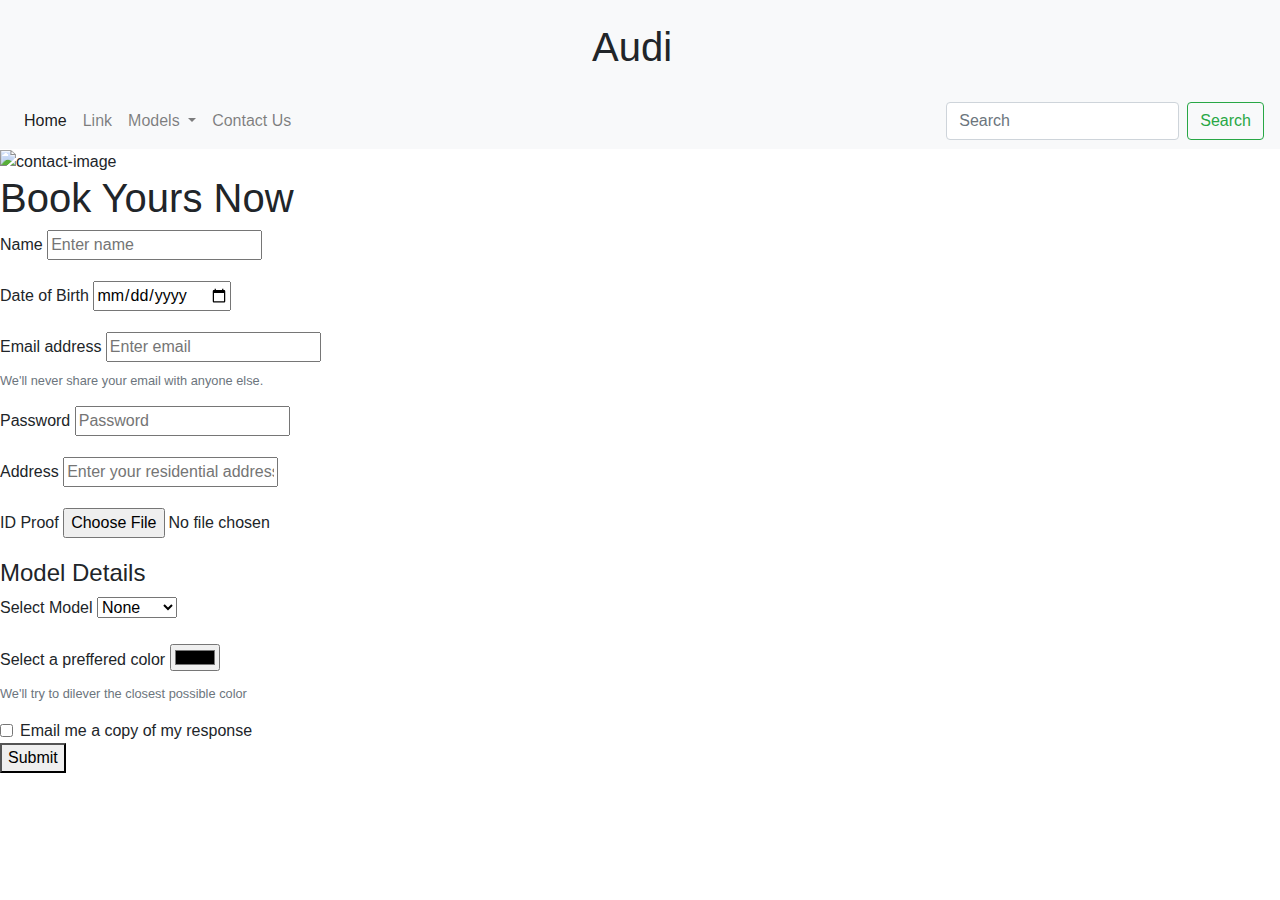
==== contact.html @ 76ea247b "Create contact.html" ====
<!DOCTYPE html>
<html lang="en">
  <head>
    <meta charset="UTF-8" />
    <meta http-equiv="X-UA-Compatible" content="IE=edge" />
    <meta name="viewport" content="width=device-width, initial-scale=1.0" />
    <title>Contact Page</title>

    <!-- Code to import bootstrap from CDN-->
    <link
      rel="stylesheet"
      href="https://maxcdn.bootstrapcdn.com/bootstrap/4.0.0/css/bootstrap.min.css"
      integrity="sha384-Gn5384xqQ1aoWXA+058RXPxPg6fy4IWvTNh0E263XmFcJlSAwiGgFAW/dAiS6JXm"
      crossorigin="anonymous"
    />

    <!-- importing our css file -->
    <link rel="stylesheet" href="styles.css" />
  </head>
  <body>
    <!-- Making a header for our contact page -->
    <header class="contact_header">
      <!-- Making a Company Header -->
      <nav class="navbar navbar-dark bg-light" role="navigation">
        <div class="navbar-header">
          <a class="navbar-brand"><h1>Audi</h1></a>
        </div>
      </nav>

      <!-- bootstrap navbar -->
      <nav class="navbar navbar-expand-lg navbar-light bg-light">
        <div class="collapse navbar-collapse" id="navbarSupportedContent">
          <ul class="navbar-nav mr-auto">
            <li class="nav-item active">
              <a class="nav-link" href="index.html"
                >Home <span class="sr-only">(current)</span></a
              >
            </li>

            <li class="nav-item">
              <a class="nav-link" href="#">Link</a>
            </li>

            <li class="nav-item dropdown">
              <a
                class="nav-link dropdown-toggle"
                href="#"
                id="navbarDropdown"
                role="button"
                data-toggle="dropdown"
                aria-haspopup="true"
                aria-expanded="false"
              >
                Models
              </a>
              <div class="dropdown-menu" aria-labelledby="navbarDropdown">
                <a class="dropdown-item" href="aSeries.html">A-Series</a>
                <a class="dropdown-item" href="qSeries.html">Q-Series</a>
                <a class="dropdown-item" href="sSeries.html">S-Series</a>
              </div>
            </li>

            <li class="nav-item">
              <a class="nav-link" href="contact.html">Contact Us</a>
            </li>
          </ul>
          <form class="form-inline my-2 my-lg-0">
            <input
              class="form-control mr-sm-2"
              type="search"
              placeholder="Search"
              aria-label="Search"
            />
            <button class="btn btn-outline-success my-2 my-sm-0" type="submit">
              Search
            </button>
          </form>
        </div>
      </nav>

      <img
        src="images/ContactPageTopImage.webp"
        alt="contact-image"
        width="100%"
        height="100%"
      />
    </header>

    <!-- Content of the page -->
    <main>
      <h1 class="contact-main">Book Yours Now</h1>

      <!-- Now making a form for bookings -->
      <form class="contact-form">
        <div class="form-group">
          <label for="exampleInputEmail1">Name</label>
          <input
            type="text"
            class="form-styles"
            id="exampleInputEmail1"
            aria-describedby="emailHelp"
            placeholder="Enter name"
            required
          />
        </div>

        <div class="form-group">
            <label for="exampleInputEmail1">Date of Birth</label>
            <input
              type="date"
              class="form-styles"
              id="exampleInputEmail1"
              aria-describedby="emailHelp"
              placeholder=""
              required
            />
          </div>

          

        <div class="form-group">
          <label for="exampleInputEmail1">Email address</label>
          <input
            type="email"
            class="form-styles"
            id="exampleInputEmail1"
            aria-describedby="emailHelp"
            placeholder="Enter email"
            required
          />
          <small id="emailHelp" class="form-text text-muted"
            >We'll never share your email with anyone else.</small
          >
        </div>

        <div class="form-group">
          <label for="exampleInputPassword1">Password</label>
          <input
            type="password"
            class="form-styles"
            id="exampleInputPassword1"
            placeholder="Password"
            required
          />
        </div>

        <div class="form-group">
            <label for="exampleInputEmail1">Address</label>
            <input
              type="text"
              class="form-styles"
              id="exampleInputEmail1"
              aria-describedby="emailHelp"
              placeholder="Enter your residential address"
              required
            />
        </div>

        <div class="form-group">
            <label for="exampleInputEmail1">ID Proof</label>
            <input
              type="file"
              class="form-styles"
              id="exampleInputEmail1"
              aria-describedby="emailHelp"
              placeholder=""
              required
            />
          </div>

          <h4>Model Details</h4>
        
          <div class="form-group">
            <label for="exampleInputEmail1">Select Model</label>
            <select name="models" id="" class="model-select">
                <option value="">None</option>
                <option value="">Audi A4</option>
                <option value="">Audi Q8</option>
                <option value="">Audi S5</option>
            </select>
          </div>

          <div class="form-group">
            <label for="exampleInputEmail1">Select a preffered color</label>
            <input
              type="color"
              class="form-styles"
              id="exampleInputEmail1"
              aria-describedby="emailHelp"
              placeholder=""
              required
            />
            <small id="emailHelp" class="form-text text-muted"
            >We'll try to dilever the closest possible color</small
          >
          </div>

        <div class="form-check">
          <input type="checkbox" class="form-check-input" id="exampleCheck1" />
          <label class="form-check-label" for="exampleCheck1"
            >Email me a copy of my response</label
          >
        </div>
        <button type="submit" class="submit-button">Submit</button>
      </form>
    </main>

    <!-- Necessary Java Script files to support bootstrap -->
    <script
      src="https://code.jquery.com/jquery-3.2.1.slim.min.js"
      integrity="sha384-KJ3o2DKtIkvYIK3UENzmM7KCkRr/rE9/Qpg6aAZGJwFDMVNA/GpGFF93hXpG5KkN"
      crossorigin="anonymous"
    ></script>
    <script
      src="https://cdnjs.cloudflare.com/ajax/libs/popper.js/1.12.9/umd/popper.min.js"
      integrity="sha384-ApNbgh9B+Y1QKtv3Rn7W3mgPxhU9K/ScQsAP7hUibX39j7fakFPskvXusvfa0b4Q"
      crossorigin="anonymous"
    ></script>
    <script
      src="https://maxcdn.bootstrapcdn.com/bootstrap/4.0.0/js/bootstrap.min.js"
      integrity="sha384-JZR6Spejh4U02d8jOt6vLEHfe/JQGiRRSQQxSfFWpi1MquVdAyjUar5+76PVCmYl"
      crossorigin="anonymous"
    ></script>
  </body>
</html>
---- styles.css ----
.navbar-header {
  float: left;
  padding: 1px;
  text-align: center;
  width: 100%;
  font-size: 3rem;
  font-weight: 500;
}
.navbar-brand {
  float: none;
}
.container {
  position: relative;
  text-align: center;
  color: white;
  background-size: cover;
}

.top-right {
  padding-right: 3rem;
  position: absolute;
  top: 8px;
  right: 16px;
  font-weight: bold;
  font-size: 250%;
}

.top-left {
  padding-left: 3rem;
  position: absolute;
  top: 8px;
  left: 16px;
}

.bottom-right {
  padding-right: 3rem;
  font-size: 150%;
  position: absolute;
  bottom: 8px;
  right: 16px;
}

.bottom-left {
  padding-left: 3rem;
  position: absolute;
  bottom: 8px;
  left: 16px;
  font-weight: bold;
  font-size: 250%;
}

.bottom-left2 {
  padding-left: 3rem;
  position: absolute;
  bottom: 8px;
  left: 16px;
  font-weight: bold;
  font-size: 150%;
  text-align: left;
}

.descriptionA4 {
  padding: 5rem;
  text-align: center;
  font-size: larger;
}

.descriptionS5 {
  padding: 5rem;
  text-align: center;
  font-size: larger;
}

.S5-description {
  padding: 5rem;
  text-align: center;
}

.Q8-description {
  padding: 5rem;
  text-align: center;
}

.Contents {
  padding: 5rem;
}

.footer{
    padding: 3rem;
}
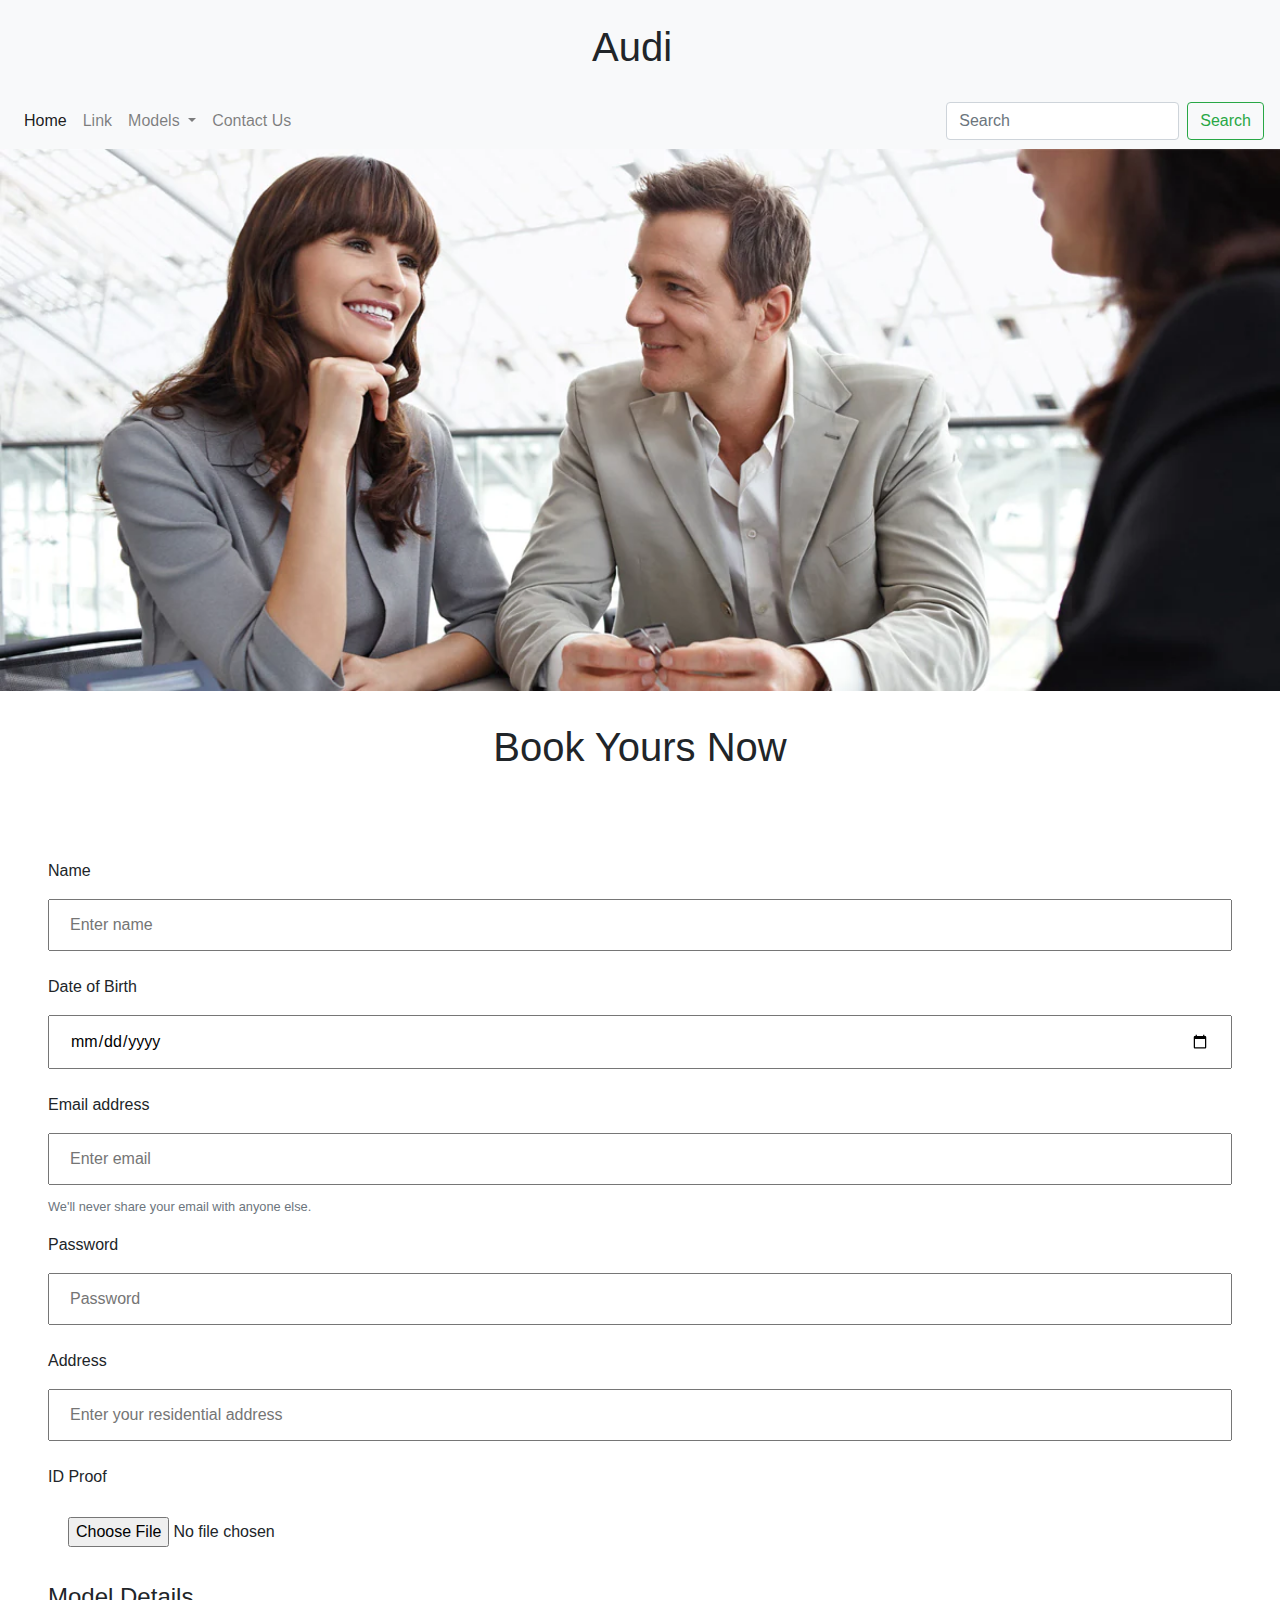
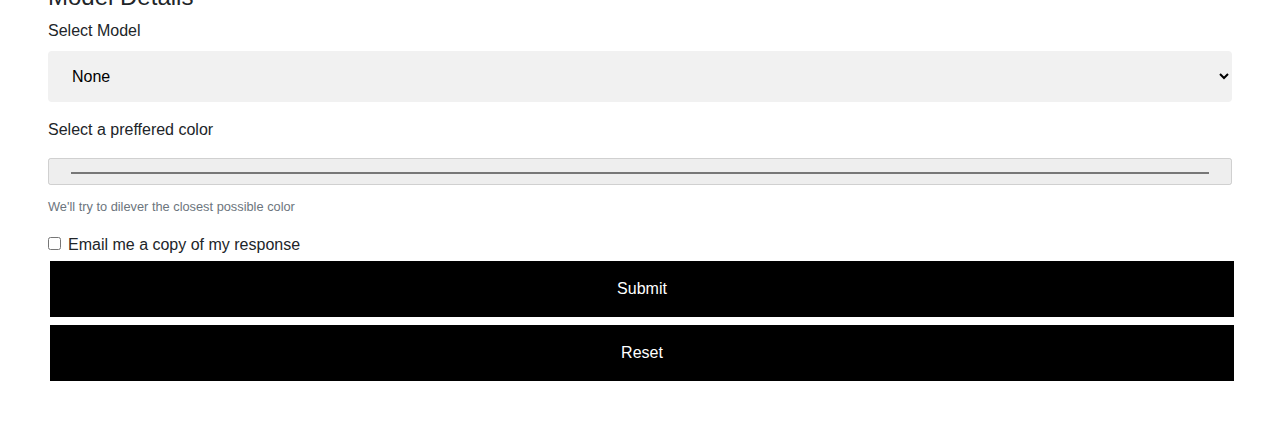
==== commit 7a21050f: "Update contact.html" ====
--- a/contact.html
+++ b/contact.html
@@ -13,7 +13,7 @@
       integrity="sha384-Gn5384xqQ1aoWXA+058RXPxPg6fy4IWvTNh0E263XmFcJlSAwiGgFAW/dAiS6JXm"
       crossorigin="anonymous"
     />
-
+    <script src="actions.js"></script>
     <!-- importing our css file -->
     <link rel="stylesheet" href="styles.css" />
   </head>
@@ -91,120 +91,127 @@
       <h1 class="contact-main">Book Yours Now</h1>
 
       <!-- Now making a form for bookings -->
-      <form class="contact-form">
-        <div class="form-group">
-          <label for="exampleInputEmail1">Name</label>
-          <input
-            type="text"
-            class="form-styles"
-            id="exampleInputEmail1"
-            aria-describedby="emailHelp"
-            placeholder="Enter name"
-            required
-          />
-        </div>
-
-        <div class="form-group">
-            <label for="exampleInputEmail1">Date of Birth</label>
-            <input
-              type="date"
-              class="form-styles"
-              id="exampleInputEmail1"
-              aria-describedby="emailHelp"
-              placeholder=""
-              required
-            />
-          </div>
-
-          
-
-        <div class="form-group">
-          <label for="exampleInputEmail1">Email address</label>
-          <input
-            type="email"
-            class="form-styles"
-            id="exampleInputEmail1"
-            aria-describedby="emailHelp"
-            placeholder="Enter email"
-            required
-          />
-          <small id="emailHelp" class="form-text text-muted"
-            >We'll never share your email with anyone else.</small
-          >
-        </div>
-
-        <div class="form-group">
-          <label for="exampleInputPassword1">Password</label>
-          <input
-            type="password"
-            class="form-styles"
-            id="exampleInputPassword1"
-            placeholder="Password"
-            required
-          />
-        </div>
-
-        <div class="form-group">
-            <label for="exampleInputEmail1">Address</label>
+        <form class="contact-form" id="theForm" method="POST">
+          <div class="form-group">
+            <label for="exampleInputEmail1">Name</label>
             <input
               type="text"
               class="form-styles"
-              id="exampleInputEmail1"
+              id="Email1"
               aria-describedby="emailHelp"
-              placeholder="Enter your residential address"
+              placeholder="Enter name"
               required
             />
-        </div>
-
-        <div class="form-group">
-            <label for="exampleInputEmail1">ID Proof</label>
-            <input
-              type="file"
+          </div>
+
+          <div class="form-group">
+              <label for="exampleInputEmail1">Date of Birth</label>
+              <input
+                type="date"
+                class="form-styles"
+                id="DOB"
+                aria-describedby="emailHelp"
+                placeholder=""
+                required
+              />
+            </div>
+
+            
+
+          <div class="form-group">
+            <label for="exampleInputEmail1">Email address</label>
+            <input
+              type="email"
               class="form-styles"
-              id="exampleInputEmail1"
+              id="Email1"
               aria-describedby="emailHelp"
-              placeholder=""
+              placeholder="Enter email"
               required
             />
-          </div>
-
-          <h4>Model Details</h4>
-        
-          <div class="form-group">
-            <label for="exampleInputEmail1">Select Model</label>
-            <select name="models" id="" class="model-select">
-                <option value="">None</option>
-                <option value="">Audi A4</option>
-                <option value="">Audi Q8</option>
-                <option value="">Audi S5</option>
-            </select>
-          </div>
-
-          <div class="form-group">
-            <label for="exampleInputEmail1">Select a preffered color</label>
-            <input
-              type="color"
+            <small id="emailHelp" class="form-text text-muted"
+              >We'll never share your email with anyone else.</small
+            >
+          </div>
+
+          <div class="form-group">
+            <label for="exampleInputPassword1">Password</label>
+            <input
+              type="password"
               class="form-styles"
-              id="exampleInputEmail1"
-              aria-describedby="emailHelp"
-              placeholder=""
+              id="Password1"
+              placeholder="Password"
+              pattern="[a-zA-z1-9]"
               required
             />
-            <small id="emailHelp" class="form-text text-muted"
-            >We'll try to dilever the closest possible color</small
-          >
-          </div>
-
-        <div class="form-check">
-          <input type="checkbox" class="form-check-input" id="exampleCheck1" />
-          <label class="form-check-label" for="exampleCheck1"
-            >Email me a copy of my response</label
-          >
-        </div>
-        <button type="submit" class="submit-button">Submit</button>
-      </form>
+          </div>
+
+          <div class="form-group">
+              <label for="exampleInputEmail1">Address</label>
+              <input
+                type="text"
+                class="form-styles"
+                id="Address"
+                aria-describedby="emailHelp"
+                placeholder="Enter your residential address"
+                required
+              />
+          </div>
+
+          <div class="form-group">
+              <label for="exampleInputEmail1">ID Proof</label>
+              <input
+                type="file"
+                class="form-styles"
+                id="ID"
+                aria-describedby="emailHelp"
+                placeholder=""
+                required
+              />
+            </div>
+
+            <h4>Model Details</h4>
+          
+            <div class="form-group">
+              <label for="exampleInputEmail1">Select Model</label>
+              <select name="models" id="" class="model-select" onchange="report(this.value)">
+                  <option value="none">None</option>
+                  <option value="a4">Audi A4</option>
+                  <option value="q8">Audi Q8</option>
+                  <option value="s5">Audi S5</option>
+              </select>
+            </div>
+
+            <div class="form-group model">
+              <label for="exampleInputEmail1">Select a preffered color</label>
+              <input
+                type="color"
+                class="form-styles"
+                id="carColor"
+                aria-describedby="emailHelp"
+                placeholder=""
+                required
+                disabled
+              />
+              <small id="emailHelp" class="form-text text-muted"
+              >We'll try to dilever the closest possible color</small
+            >
+            </div>
+
+          <div class="form-check">
+            <input type="checkbox" class="form-check-input" id="exampleCheck1" />
+            <label class="form-check-label" for="exampleCheck1"
+              >Email me a copy of my response</label
+            >
+          </div>
+          <button type="button" class="submit-button" onclick="checkForm()">Submit</button>
+
+          <button type="reset" class="submit-button">Reset</button>
+        </form>
+
+      
     </main>
 
+    
     <!-- Necessary Java Script files to support bootstrap -->
     <script
       src="https://code.jquery.com/jquery-3.2.1.slim.min.js"
--- a/styles.css
+++ b/styles.css
@@ -85,6 +85,46 @@
   padding: 5rem;
 }
 
-.footer{
-    padding: 3rem;
-}+.footer {
+  padding: 3rem;
+}
+
+/* Making CSS for Contact Page */
+.contact-main {
+  padding: 2rem;
+  text-align: center;
+}
+
+.contact-form {
+  padding: 3rem;
+}
+
+.form-group:hover {
+  color: red;
+}
+
+.form-styles{
+  width: 100%;
+  padding: 12px 20px;
+  margin: 8px 0;
+  box-sizing: border-box;
+}
+
+.model-select {
+  width: 100%;
+  padding: 16px 20px;
+  border: none;
+  border-radius: 4px;
+  background-color: #f1f1f1;
+}
+
+.submit-button{
+  background-color:black;
+  border: none;
+  color: white;
+  padding: 16px 32px;
+  text-decoration: none;
+  margin: 4px 2px;
+  cursor: pointer;
+  width: 100%;
+}
